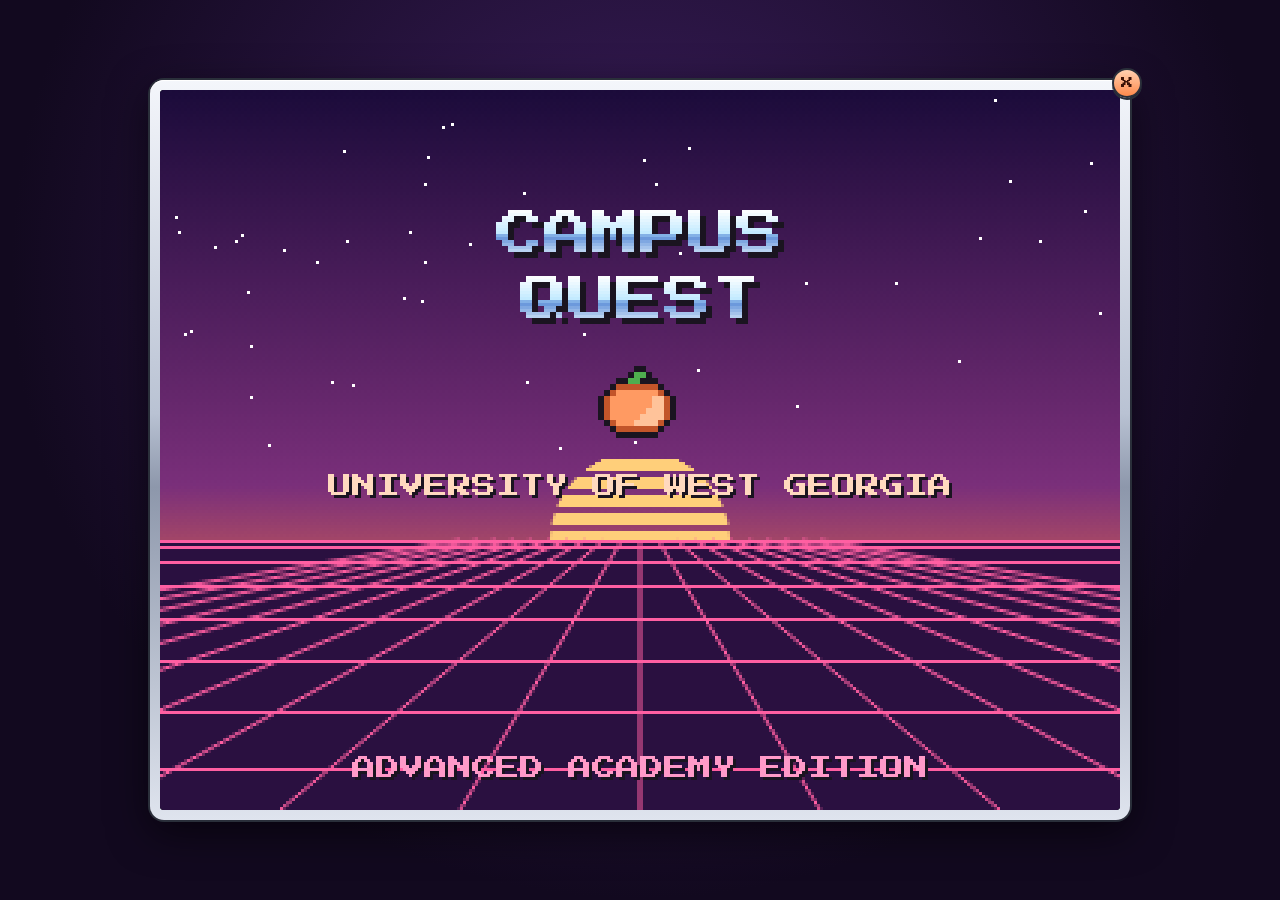
==== campus-game/index.html @ 966bad9a "Content pass, Academy Pix gallery, and Campus Quest - Event Details: single main event, family-frien" ====
<!doctype html>
<html lang="en">
<head>
<meta charset="utf-8">
<meta name="viewport" content="width=device-width, initial-scale=1, maximum-scale=1, user-scalable=no">
<title>Campus Quest</title>
<style>
  @font-face { font-family: "PS2P"; src: url("Press_Start_2P.woff2") format("woff2"); font-display: block; }
  html, body { margin: 0; height: 100%; background: #12091f; overflow: hidden; touch-action: none; }
  body { display: flex; align-items: center; justify-content: center;
    background: radial-gradient(circle at 50% 30%, #3b1d5c 0%, #12091f 70%); font-family: "PS2P", monospace; }
  #frame { position: relative; padding: 10px; border-radius: 14px;
    background: linear-gradient(180deg, #f4f6fb 0%, #b9c2d3 45%, #8d97ab 55%, #dfe4ee 100%);
    box-shadow: 0 0 0 2px #2a2f3a, 0 12px 40px rgba(0,0,0,.6), inset 0 1px 0 #fff; }
  canvas { display: block; image-rendering: pixelated; image-rendering: crisp-edges; background: #000; border-radius: 4px;
    box-shadow: inset 0 0 0 2px #1d2230; outline: none; }
  #close { position: absolute; top: -12px; right: -12px; width: 30px; height: 30px; border-radius: 50%;
    border: 2px solid #2a2f3a; background: linear-gradient(180deg, #ffd0b0, #ff8a4c); color: #3b1206;
    font: 12px "PS2P", monospace; cursor: pointer; line-height: 26px; padding: 0; box-shadow: 0 2px 0 #2a2f3a; }
  .touch #close { top: 4px; right: 4px; }
  #touch { position: fixed; inset: auto 0 0 0; height: 0; pointer-events: none; display: none; }
  .touch #touch { display: block; }
  .pad { position: fixed; bottom: 22px; left: 22px; width: 132px; height: 132px; pointer-events: auto; }
  .pad button, .ab button { position: absolute; width: 44px; height: 44px; border-radius: 10px; border: 2px solid #2a2f3a;
    background: linear-gradient(180deg, #eef1f7, #a9b2c4); color: #2a2f3a; font: 12px "PS2P", monospace; opacity: .85; padding: 0; }
  .pad .u { left: 44px; top: 0; } .pad .d { left: 44px; bottom: 0; } .pad .l { left: 0; top: 44px; } .pad .r { right: 0; top: 44px; }
  .ab { position: fixed; bottom: 34px; right: 22px; width: 120px; height: 100px; pointer-events: auto; }
  .ab button { border-radius: 50%; width: 52px; height: 52px; }
  .ab .a { right: 0; top: 0; background: linear-gradient(180deg, #ffd0b0, #ff8a4c); }
  .ab .m { left: 0; top: 40px; }
</style>
</head>
<body>
<div id="frame">
  <canvas id="game" width="320" height="240" tabindex="0" aria-label="Campus Quest: a pixel walk around the University of West Georgia"></canvas>
  <button id="close" title="Close (Esc)" aria-label="Close game">X</button>
</div>
<div id="touch">
  <div class="pad">
    <button class="u" data-k="up">▲</button><button class="l" data-k="left">◀</button>
    <button class="r" data-k="right">▶</button><button class="d" data-k="down">▼</button>
  </div>
  <div class="ab"><button class="a" data-k="a">A</button><button class="m" data-k="map">MAP</button></div>
</div>
<script src="map.js"></script>
<script src="game.js"></script>
</body>
</html>
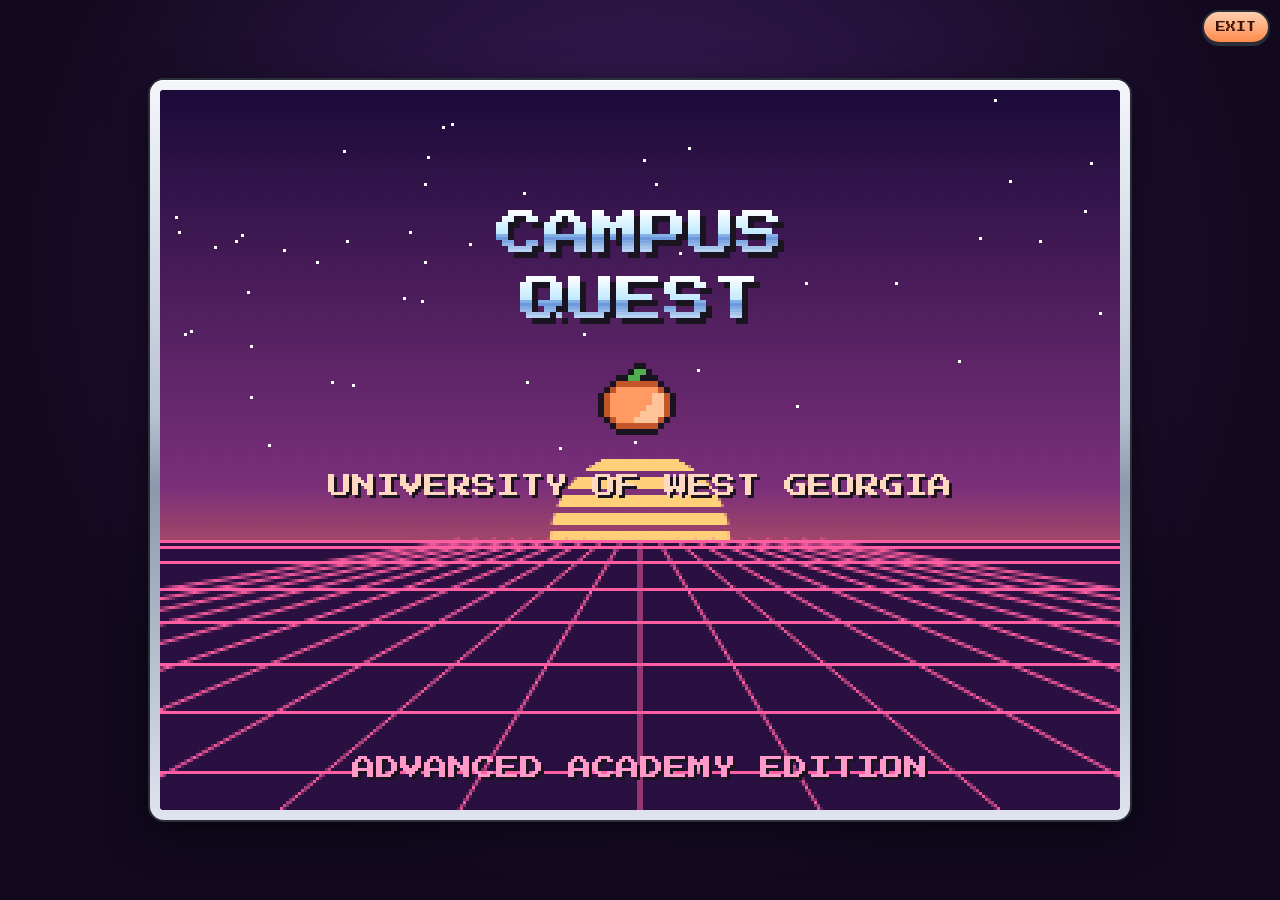
==== commit 88be7b9c: "Mobile game fixes, one banner, RSVP upgrades, game characters - Campus Quest: opens as its own page " ====
--- a/campus-game/index.html
+++ b/campus-game/index.html
@@ -2,7 +2,7 @@
 <html lang="en">
 <head>
 <meta charset="utf-8">
-<meta name="viewport" content="width=device-width, initial-scale=1, maximum-scale=1, user-scalable=no">
+<meta name="viewport" content="width=device-width, initial-scale=1, maximum-scale=1, user-scalable=no, viewport-fit=cover">
 <title>Campus Quest</title>
 <style>
   @font-face { font-family: "PS2P"; src: url("Press_Start_2P.woff2") format("woff2"); font-display: block; }
@@ -14,26 +14,29 @@
     box-shadow: 0 0 0 2px #2a2f3a, 0 12px 40px rgba(0,0,0,.6), inset 0 1px 0 #fff; }
   canvas { display: block; image-rendering: pixelated; image-rendering: crisp-edges; background: #000; border-radius: 4px;
     box-shadow: inset 0 0 0 2px #1d2230; outline: none; }
-  #close { position: absolute; top: -12px; right: -12px; width: 30px; height: 30px; border-radius: 50%;
-    border: 2px solid #2a2f3a; background: linear-gradient(180deg, #ffd0b0, #ff8a4c); color: #3b1206;
-    font: 12px "PS2P", monospace; cursor: pointer; line-height: 26px; padding: 0; box-shadow: 0 2px 0 #2a2f3a; }
-  .touch #close { top: 4px; right: 4px; }
+  /* EXIT: always visible in the top-right corner of the screen */
+  #close { position: fixed; top: max(10px, env(safe-area-inset-top)); right: max(10px, env(safe-area-inset-right)); z-index: 10;
+    height: 34px; padding: 0 12px; border-radius: 17px; border: 2px solid #2a2f3a;
+    background: linear-gradient(180deg, #ffd0b0, #ff8a4c); color: #3b1206; font: 10px "PS2P", monospace;
+    cursor: pointer; box-shadow: 0 2px 0 #2a2f3a; }
   #touch { position: fixed; inset: auto 0 0 0; height: 0; pointer-events: none; display: none; }
   .touch #touch { display: block; }
-  .pad { position: fixed; bottom: 22px; left: 22px; width: 132px; height: 132px; pointer-events: auto; }
+  .pad { position: fixed; bottom: 22px; left: 22px; width: 132px; height: 132px; pointer-events: auto; touch-action: none; }
+  .pad button { pointer-events: none; } /* the pad as a whole handles touches */
   .pad button, .ab button { position: absolute; width: 44px; height: 44px; border-radius: 10px; border: 2px solid #2a2f3a;
     background: linear-gradient(180deg, #eef1f7, #a9b2c4); color: #2a2f3a; font: 12px "PS2P", monospace; opacity: .85; padding: 0; }
   .pad .u { left: 44px; top: 0; } .pad .d { left: 44px; bottom: 0; } .pad .l { left: 0; top: 44px; } .pad .r { right: 0; top: 44px; }
-  .ab { position: fixed; bottom: 34px; right: 22px; width: 120px; height: 100px; pointer-events: auto; }
+  .ab { position: fixed; bottom: 34px; right: 22px; width: 120px; height: 100px; pointer-events: auto; touch-action: none; }
   .ab button { border-radius: 50%; width: 52px; height: 52px; }
   .ab .a { right: 0; top: 0; background: linear-gradient(180deg, #ffd0b0, #ff8a4c); }
   .ab .m { left: 0; top: 40px; }
+  @media (orientation: landscape) { .pad { bottom: 16px; left: max(16px, env(safe-area-inset-left)); } .ab { bottom: 20px; right: max(16px, env(safe-area-inset-right)); } }
 </style>
 </head>
 <body>
 <div id="frame">
   <canvas id="game" width="320" height="240" tabindex="0" aria-label="Campus Quest: a pixel walk around the University of West Georgia"></canvas>
-  <button id="close" title="Close (Esc)" aria-label="Close game">X</button>
+  <button id="close" title="Exit (Esc)" aria-label="Exit the game and go back to the site">EXIT</button>
 </div>
 <div id="touch">
   <div class="pad">
@@ -43,6 +46,6 @@
   <div class="ab"><button class="a" data-k="a">A</button><button class="m" data-k="map">MAP</button></div>
 </div>
 <script src="map.js"></script>
-<script src="game.js"></script>
+<script src="game.js?v=3"></script>
 </body>
 </html>
